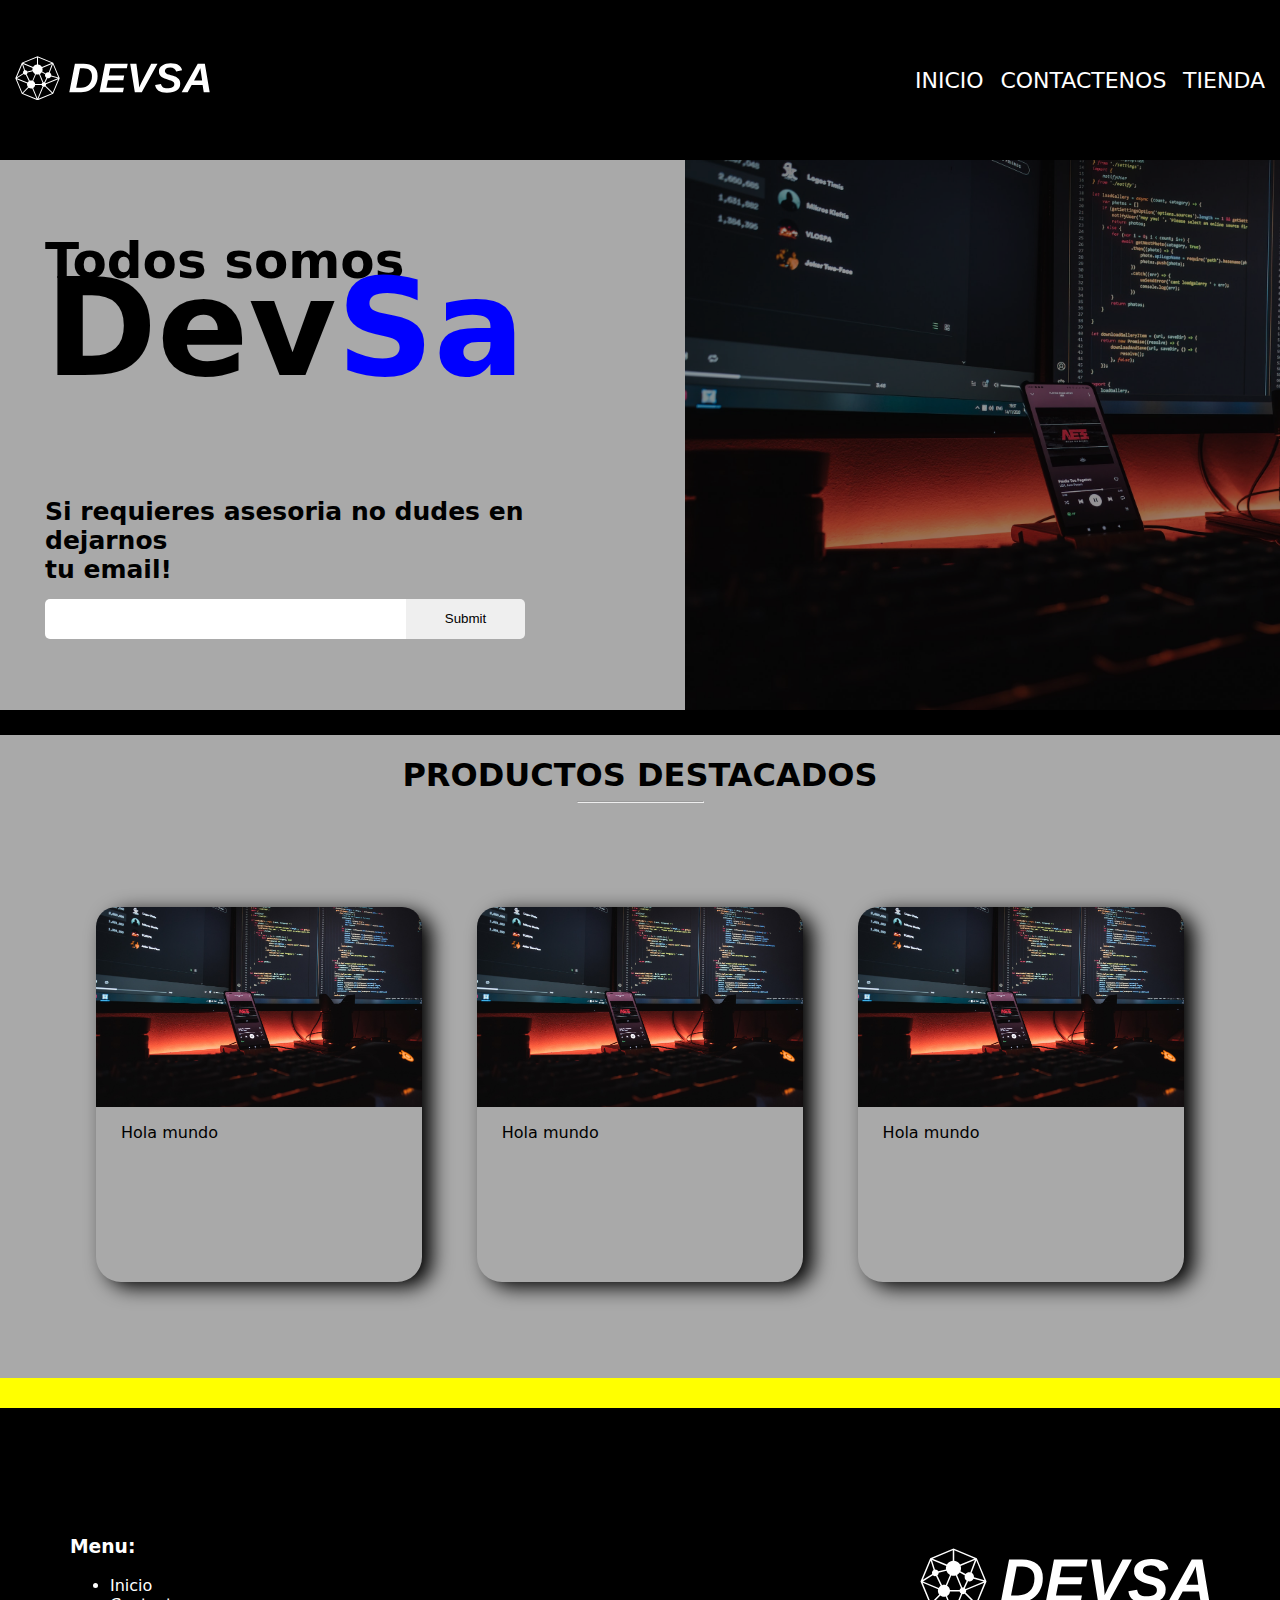
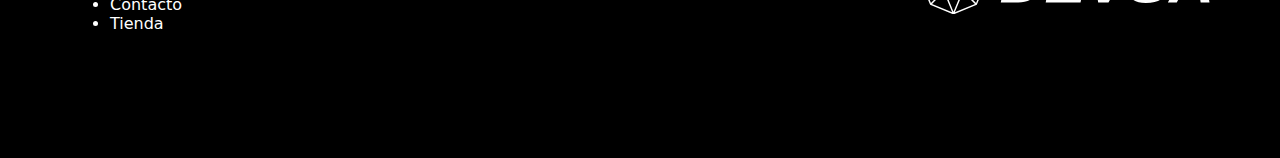
==== index.html @ ce116fc9 "Seccion productos, baner inicial completo" ====
<!DOCTYPE html>
<html lang="en">
<head>
    <meta charset="UTF-8">
    <meta http-equiv="X-UA-Compatible" content="IE=edge">
    <meta name="viewport" content="width=device-width, initial-scale=1.0">
    <title>Landing Venta</title>
    <link rel="stylesheet" href="style.css">
</head>
<body>
    <header>
        <div class="BarraSuperior" class="Avatar">
            <div>
                <img src="default-monochrome-white.svg" alt="" class="logo-top"/>
            </div>
            <nav>
                <a href="">INICIO</a>
                <a href="Contacto.html">CONTACTENOS</a>
                <a href="">TIENDA</a>
            </nav>
        </div>
    </header>
    <section class="jumbotron">
        <div class="banner-principal">
            <h3>Todos somos</h3>
            <h1>Dev<a style="color:blue;">Sa</a></h1>
            <h5>Si requieres asesoria no dudes en dejarnos <br>tu email!</h5>
            <form>
                <input type="email" class="email-input">
                <input type="submit" class="submit-button">
            </form>
        </div>
        <div class="imagenprueba" width="20px">
            
        </div>
    </section>
    <section class="jumbotron-responsive">
        <div class="banner-principal">
            <h3>Todos somos</h3>
            <h1>DevSa</h1>
            <h5>Si requieres asesoria no dudes en dejarnos tu email!</h5>
            <form>
                <input type="email">
                <input type="submit">
            </form>
        </div>
    </section>
    <section class="separador">
    </section>
    <section>
        <div>
            <h1 class="encabezado-productos">PRODUCTOS DESTACADOS</h1>
            <hr style="margin-top: -15px; width: 125px;">
        </div>
        <div class="product-container">
            <div class="pruduct-cart">
                <div class="product-image"></div>
                <div class="product-description">
                    <p>Hola mundo</p>
                </div>
            </div>
            <div class="pruduct-cart">
                <div class="product-image"></div>
                <div class="product-description">
                    <p>Hola mundo</p>
                </div>
            </div>
            <div class="pruduct-cart">
                <div class="product-image"></div>
                <div class="product-description">
                    <p>Hola mundo</p>
                </div>
            </div>
        </div>
    </section>
    <section>
        <div></div>
        <div></div>
        <div></div>
    </section>
    <footer>
        <div class="separador-footer"></div>
        <div class="footer">
        <div>
            <h3>
                Menu:
            </h3>
            <ul>
                <li>Inicio</li>
                <li>Contacto</li>
                <li>Tienda</li>
            </ul>
        </div>
        <div>
            <img src="default-monochrome-white.svg" class="logo-inferior">
        </div>
        </div>
    </footer>
</body>
</html>
---- style.css ----
header{
background-color: black;
height: 10em !important;
}

body{
    background-color: darkgray;
    margin: 0px;
    font-family: system-ui;
}

.logo-top{
    width: 65%;
}

.BarraSuperior {
        margin-left: 15px;
        margin-right: 15px;
        height: inherit;
        display: flex;
        justify-content: space-between;
        align-items: center;
}

.separador{
    height: 25px;
    background-color: black;
}

.banner-principal {
    display: flex;
    flex-direction: column;
    justify-content: center;
    padding: 45px;
}

.banner-principal > h1 {
    margin: 0;
    font-size: 135px;
}

.banner-principal > h5 {
    margin: 90px 0 15px 0;
    font-size: 25px;
}

.banner-principal > h3 {
    margin: 0 0 -40px 0;
    font-size: 50px;
}

.jumbotron{
    height: 550px;
    display: flex;
    justify-content: space-between;
}

form {
    height: 40px;
    display: flex;
}

form > input {
    border: 0;
}

input.submit-button {
    width: 20%;
    border-radius: 0 5px 5px 0;
}

input.email-input {
    width: 60%;
    border-radius: 5px 0 0 5px;
}

.jumbotron > div {
    width: 50%;
}

.imagenprueba {
    background-size: cover;
    background-image: url(ImagenPrimera.jpg);
    filter: brightness(0.6);
    height: 550px;
}

nav {
    display: flex;
    font-size: 22px;
    width: 28%;
    justify-content: space-between;
}

nav > a:hover {
    color: darkgoldenrod;
}

a{
    color: white;
    text-decoration: none;
}

.fondo_principal{
    background-image: url(ImagenPrimera.jpg);
}

.principal {
    background-color: green;
}

.pruduct-cart {
    height: 20px;
    box-shadow: 10px 5px 20px black;
}

.product-container {
    padding: 6em;
    display: flex;
    align-items: center;
    justify-content: space-between;
}

.product-container > div {
    height: 375px;
    width: 30%;
    border-radius: 25px;
    display: flex;
    flex-direction: column;
}

.footer {
    display: flex;
    justify-content: space-between;
    align-items: center;
    padding: 0 70px;
    height: 350px;
    background-color: black;
    color: white;
}

.separador-footer{
    height: 30px;
    background-color: yellow;
}

.logo-inferior{
    width: 290px;
}

.product-image {
    background-image: url(ImagenPrimera.jpg);
    height: 200px;
    background-size: cover;
    border-radius: 20px 20px 0px 0px;
}

.product-description {
    height: 175px;
    padding: 0px 25px;
}

.encabezado-productos {
    text-align: center;
}

.jumbotron-responsive{
    display: none;
}

@media only screen and (max-width: 576px) {
    nav{
        display:none;
    }

    .jumbotron-responsive{
        display: block;
    }

    .jumbotron{
        display: none;
    }

    .jumbotron-responsive{
        background-image: url(ImagenPrimera.jpg);
    }
}
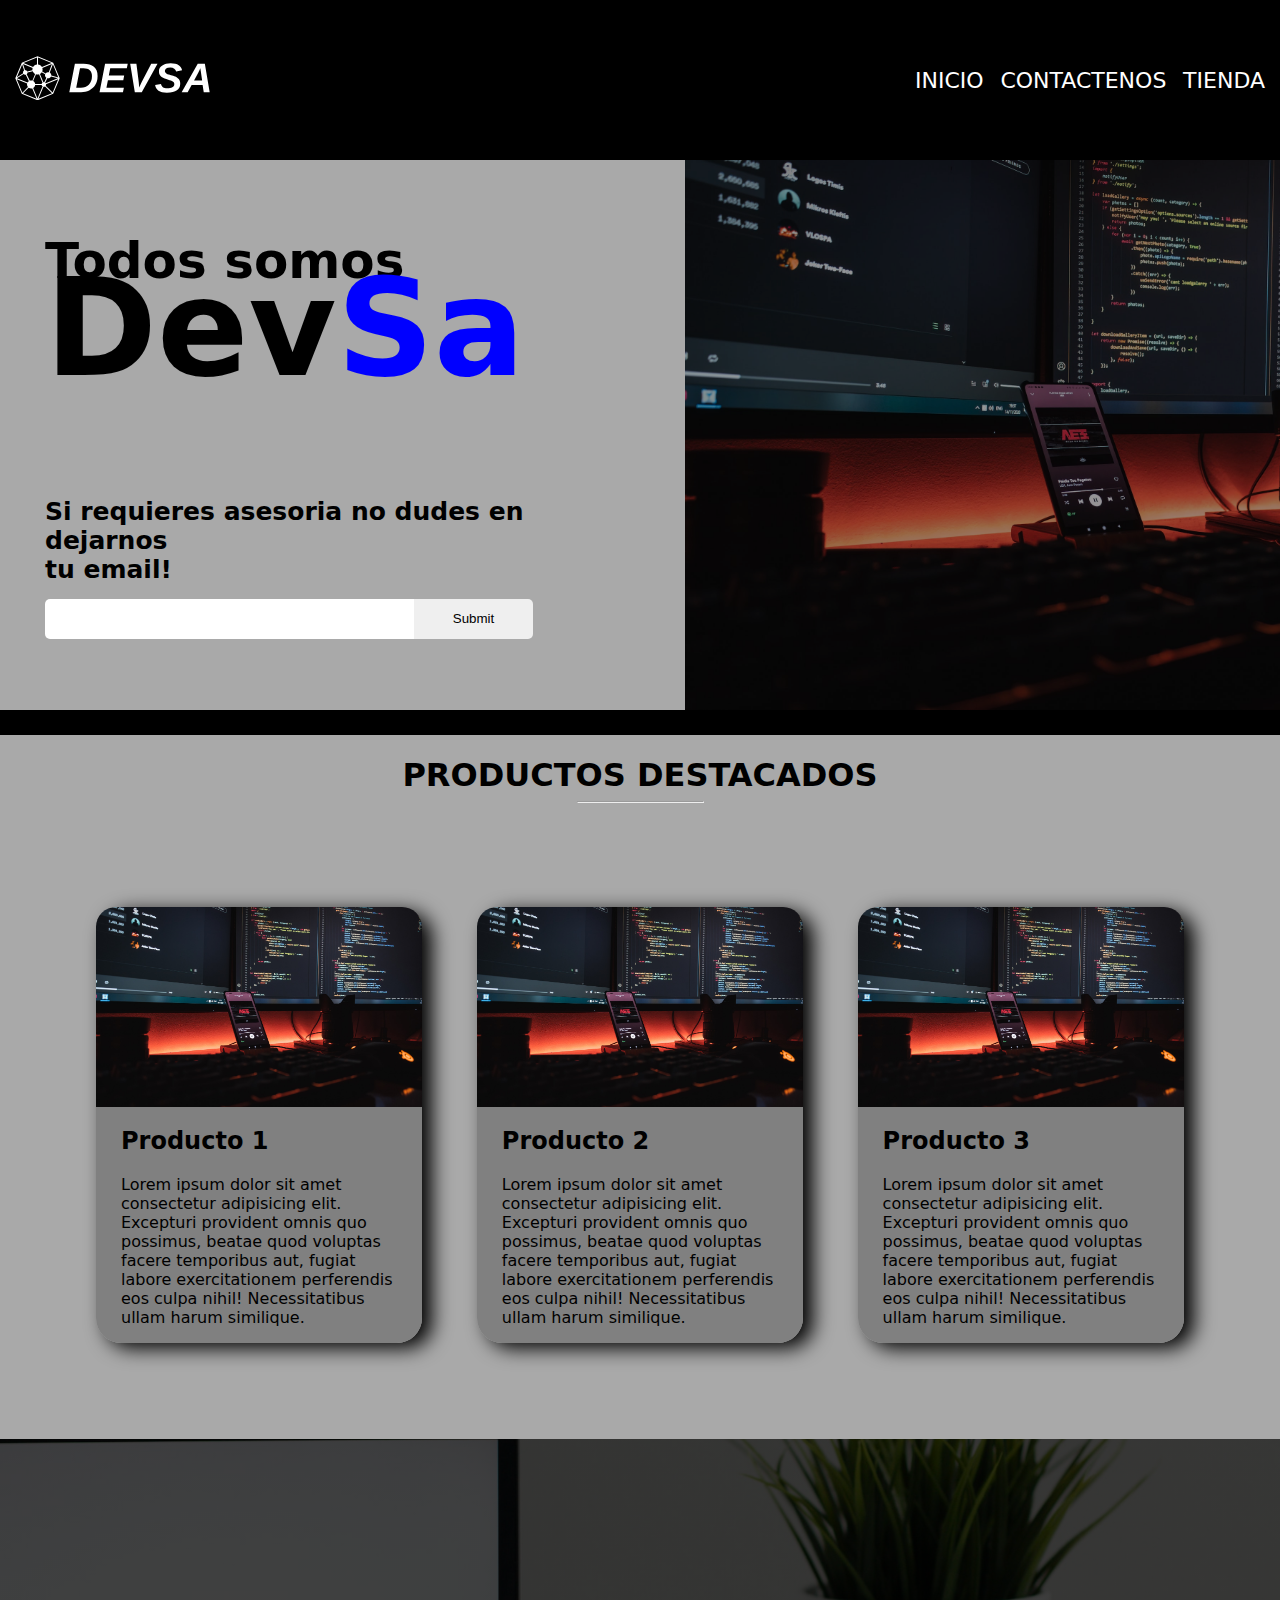
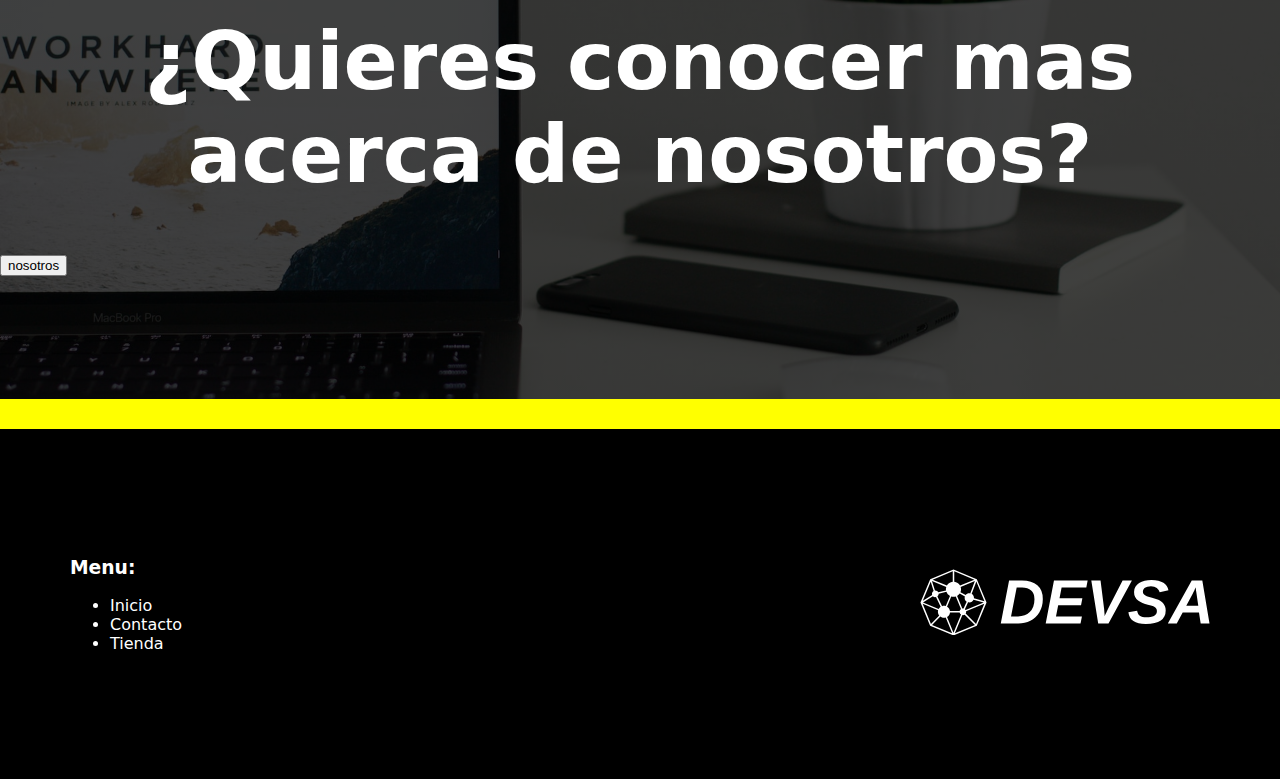
==== commit ab1a13ac: "Version escritorio completa a falta de algunos estilos" ====
--- a/index.html
+++ b/index.html
@@ -56,27 +56,31 @@
             <div class="pruduct-cart">
                 <div class="product-image"></div>
                 <div class="product-description">
-                    <p>Hola mundo</p>
+                    <h2>Producto 1</h2>
+                    <p>Lorem ipsum dolor sit amet consectetur adipisicing elit. Excepturi provident omnis quo possimus, beatae quod voluptas facere temporibus aut, fugiat labore exercitationem perferendis eos culpa nihil! Necessitatibus ullam harum similique.</p>
                 </div>
             </div>
             <div class="pruduct-cart">
                 <div class="product-image"></div>
                 <div class="product-description">
-                    <p>Hola mundo</p>
+                    <h2>Producto 2</h2>
+                    <p>Lorem ipsum dolor sit amet consectetur adipisicing elit. Excepturi provident omnis quo possimus, beatae quod voluptas facere temporibus aut, fugiat labore exercitationem perferendis eos culpa nihil! Necessitatibus ullam harum similique.</p>
                 </div>
             </div>
             <div class="pruduct-cart">
                 <div class="product-image"></div>
                 <div class="product-description">
-                    <p>Hola mundo</p>
+                    <h2>Producto 3</h2>
+                    <p>Lorem ipsum dolor sit amet consectetur adipisicing elit. Excepturi provident omnis quo possimus, beatae quod voluptas facere temporibus aut, fugiat labore exercitationem perferendis eos culpa nihil! Necessitatibus ullam harum similique.</p>
                 </div>
             </div>
         </div>
     </section>
-    <section>
-        <div></div>
-        <div></div>
-        <div></div>
+    <section class="call-to-action">
+        <div>
+            <h1 class="call-to-action-title">¿Quieres conocer mas acerca de nosotros?</h1>
+            <button>nosotros</button>
+        </div>
     </section>
     <footer>
         <div class="separador-footer"></div>
--- a/style.css
+++ b/style.css
@@ -70,8 +70,11 @@
 }
 
 input.email-input {
+    padding-left: 10px;
+    font-size: 20px;
     width: 60%;
     border-radius: 5px 0 0 5px;
+    outline: none;
 }
 
 .jumbotron > div {
@@ -85,6 +88,10 @@
     height: 550px;
 }
 
+.imagenprueba:hover {
+    filter: brightness(0.5);
+}
+
 nav {
     display: flex;
     font-size: 22px;
@@ -110,7 +117,7 @@
 }
 
 .pruduct-cart {
-    height: 20px;
+    height: auto;
     box-shadow: 10px 5px 20px black;
 }
 
@@ -121,8 +128,24 @@
     justify-content: space-between;
 }
 
+.call-to-action{
+    background-image: linear-gradient(rgba(0, 0, 0, 0.75), rgba(0, 0, 0, 0.75)),url(kevin-bhagat-zNRITe8NPqY-unsplash.jpg);
+    background-position: center;
+    background-size: cover;
+    color: white;
+    height: 35em;
+    background-repeat: no-repeat;
+    display: flex;
+    align-items: center;
+}
+
+.call-to-action-title{
+    font-size: 5em;
+    text-align: center;
+}
+
 .product-container > div {
-    height: 375px;
+    height: auto;
     width: 30%;
     border-radius: 25px;
     display: flex;
@@ -156,12 +179,17 @@
 }
 
 .product-description {
-    height: 175px;
+    background-color: gray;
+    border-radius: 0 0 25px 25px;
     padding: 0px 25px;
 }
 
 .encabezado-productos {
     text-align: center;
+}
+
+input.submit-button:hover {
+    cursor: pointer;
 }
 
 .jumbotron-responsive{
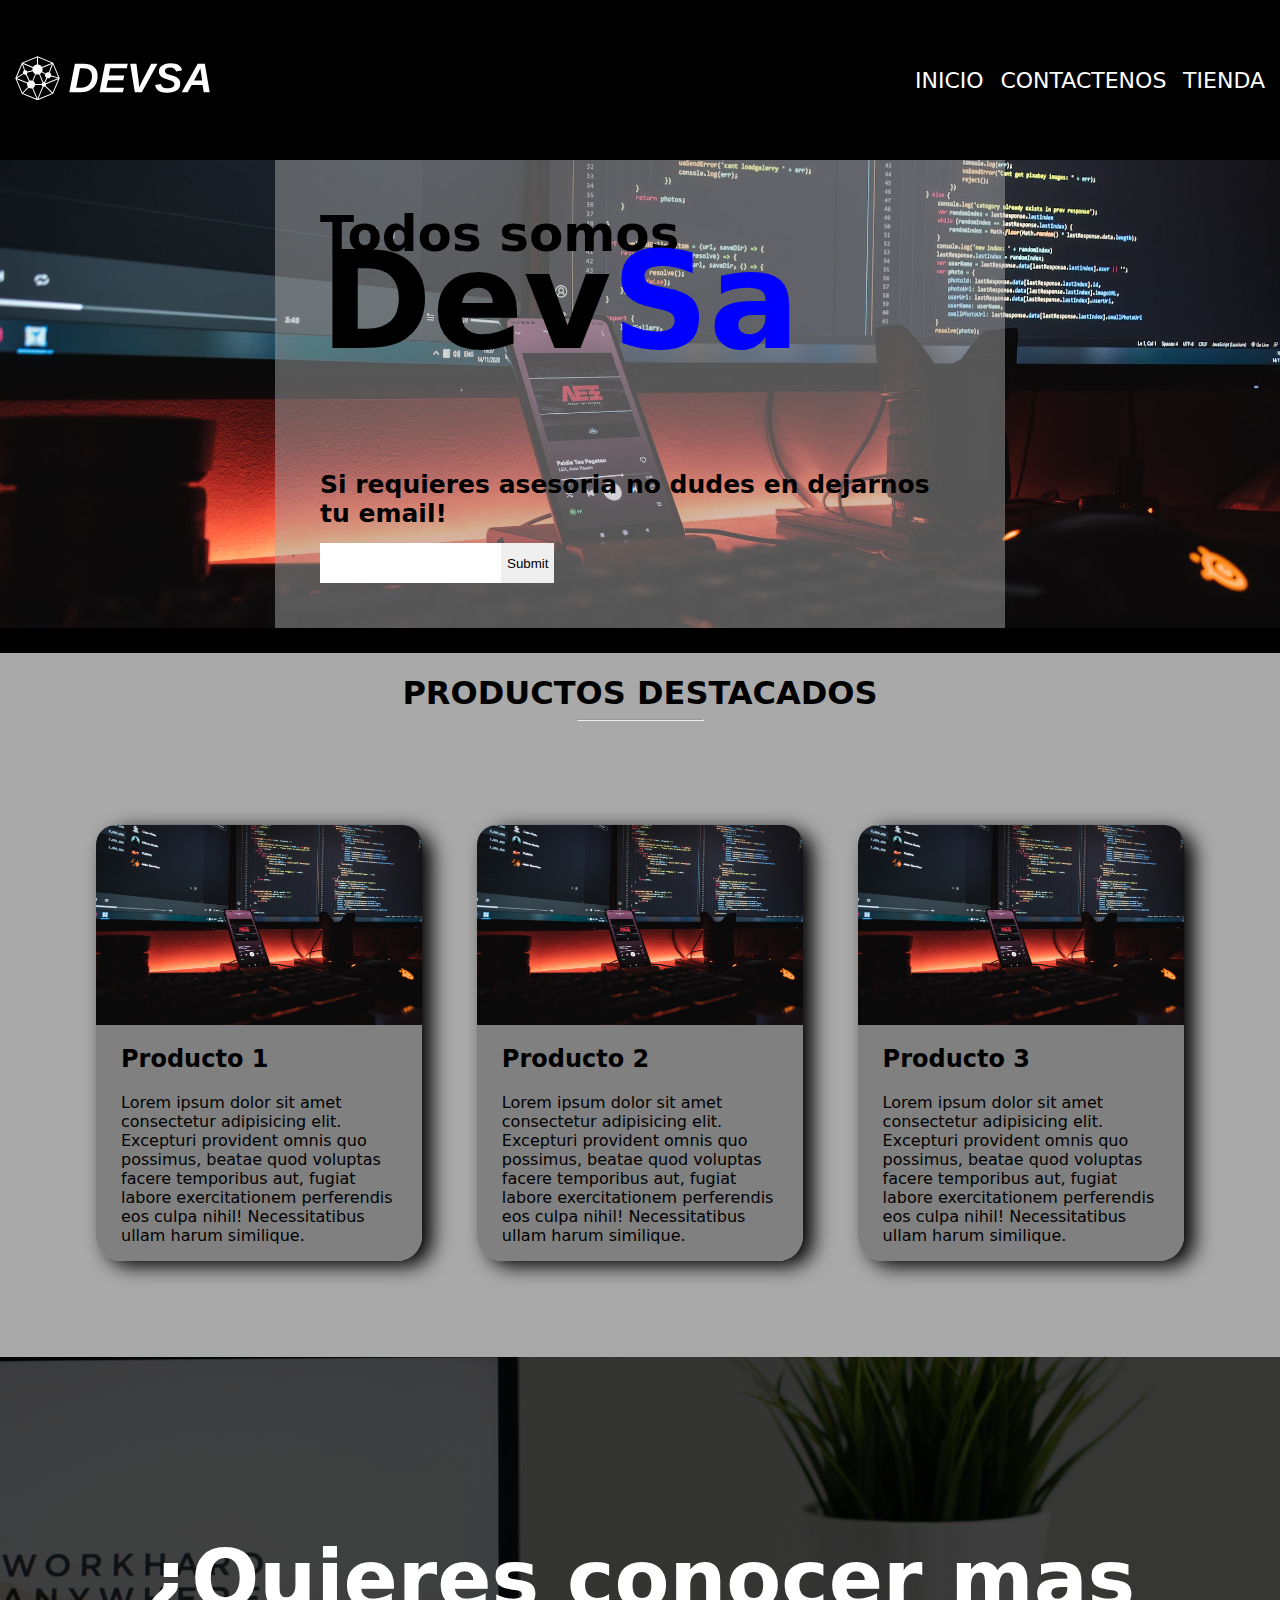
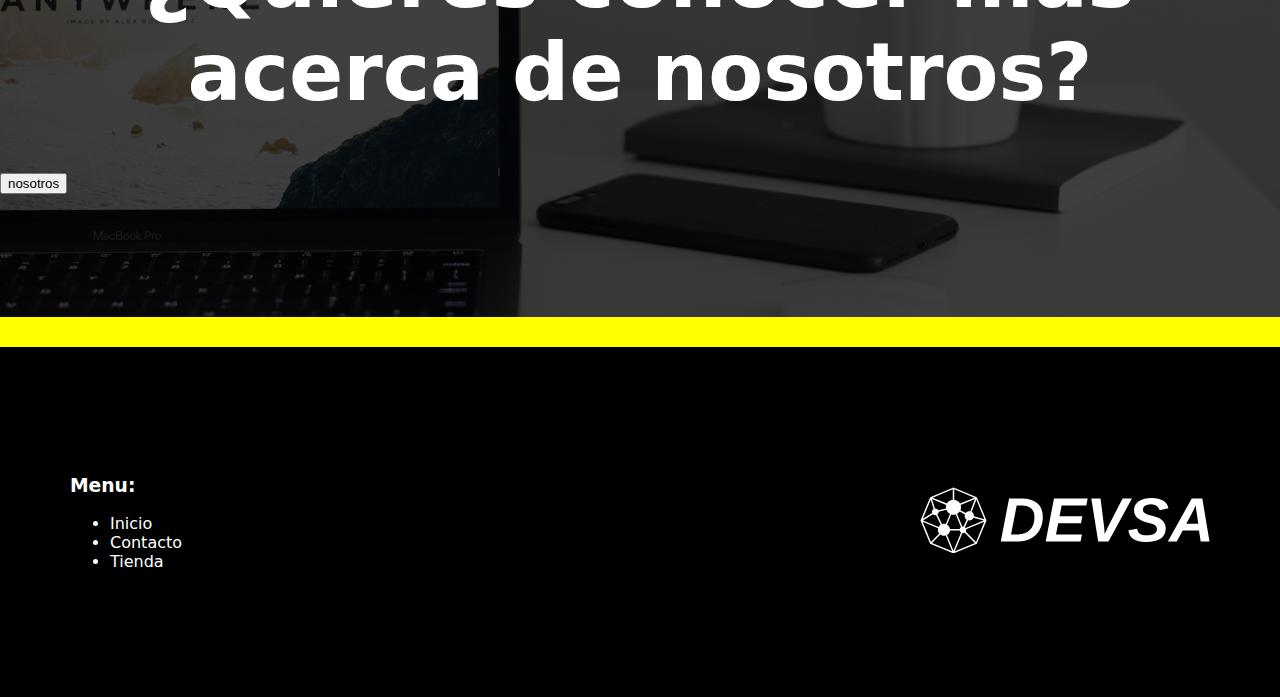
==== commit 4d1dc2ae: "Cambio a seccion jumbotron" ====
--- a/index.html
+++ b/index.html
@@ -11,11 +11,11 @@
     <header>
         <div class="BarraSuperior" class="Avatar">
             <div>
-                <img src="default-monochrome-white.svg" alt="" class="logo-top"/>
+                <img src="sources/default-monochrome-white.svg" alt="" class="logo-top"/>
             </div>
             <nav>
                 <a href="">INICIO</a>
-                <a href="Contacto.html">CONTACTENOS</a>
+                <a href="">CONTACTENOS</a>
                 <a href="">TIENDA</a>
             </nav>
         </div>
@@ -23,15 +23,12 @@
     <section class="jumbotron">
         <div class="banner-principal">
             <h3>Todos somos</h3>
-            <h1>Dev<a style="color:blue;">Sa</a></h1>
-            <h5>Si requieres asesoria no dudes en dejarnos <br>tu email!</h5>
+            <h1>Dev<a style="color:blue">Sa</a></h1>
+            <h5>Si requieres asesoria no dudes en dejarnos tu email!</h5>
             <form>
-                <input type="email" class="email-input">
-                <input type="submit" class="submit-button">
-            </form>
-        </div>
-        <div class="imagenprueba" width="20px">
-            
+                <input type="email">
+                <input type="submit">
+            </form>   
         </div>
     </section>
     <section class="jumbotron-responsive">
@@ -96,9 +93,11 @@
             </ul>
         </div>
         <div>
-            <img src="default-monochrome-white.svg" class="logo-inferior">
+            <img src="sources/default-monochrome-white.svg" class="logo-inferior">
         </div>
         </div>
     </footer>
+    <section>
+    </section>
 </body>
 </html>--- a/style.css
+++ b/style.css
@@ -32,6 +32,8 @@
     flex-direction: column;
     justify-content: center;
     padding: 45px;
+    width: 47%;
+    background-color: #a9a9a97a;
 }
 
 .banner-principal > h1 {
@@ -50,9 +52,11 @@
 }
 
 .jumbotron{
-    height: 550px;
-    display: flex;
-    justify-content: space-between;
+    display: flex;
+    background-image: url(sources/ImagenPrimera.jpg);
+    background-size: cover;
+    background-position: center;
+    justify-content: center;
 }
 
 form {
@@ -83,7 +87,7 @@
 
 .imagenprueba {
     background-size: cover;
-    background-image: url(ImagenPrimera.jpg);
+    background-image: url(sources/ImagenPrimera.jpg);
     filter: brightness(0.6);
     height: 550px;
 }
@@ -109,7 +113,7 @@
 }
 
 .fondo_principal{
-    background-image: url(ImagenPrimera.jpg);
+    background-image: url(sources/ImagenPrimera.jpg);
 }
 
 .principal {
@@ -129,7 +133,7 @@
 }
 
 .call-to-action{
-    background-image: linear-gradient(rgba(0, 0, 0, 0.75), rgba(0, 0, 0, 0.75)),url(kevin-bhagat-zNRITe8NPqY-unsplash.jpg);
+    background-image: linear-gradient(rgba(0, 0, 0, 0.75), rgba(0, 0, 0, 0.75)),url(sources/kevin-bhagat-zNRITe8NPqY-unsplash.jpg);
     background-position: center;
     background-size: cover;
     color: white;
@@ -172,7 +176,7 @@
 }
 
 .product-image {
-    background-image: url(ImagenPrimera.jpg);
+    background-image: url(sources/ImagenPrimera.jpg);
     height: 200px;
     background-size: cover;
     border-radius: 20px 20px 0px 0px;
@@ -210,6 +214,6 @@
     }
 
     .jumbotron-responsive{
-        background-image: url(ImagenPrimera.jpg);
+        background-image: url(sources/ImagenPrimera.jpg);
     }
 }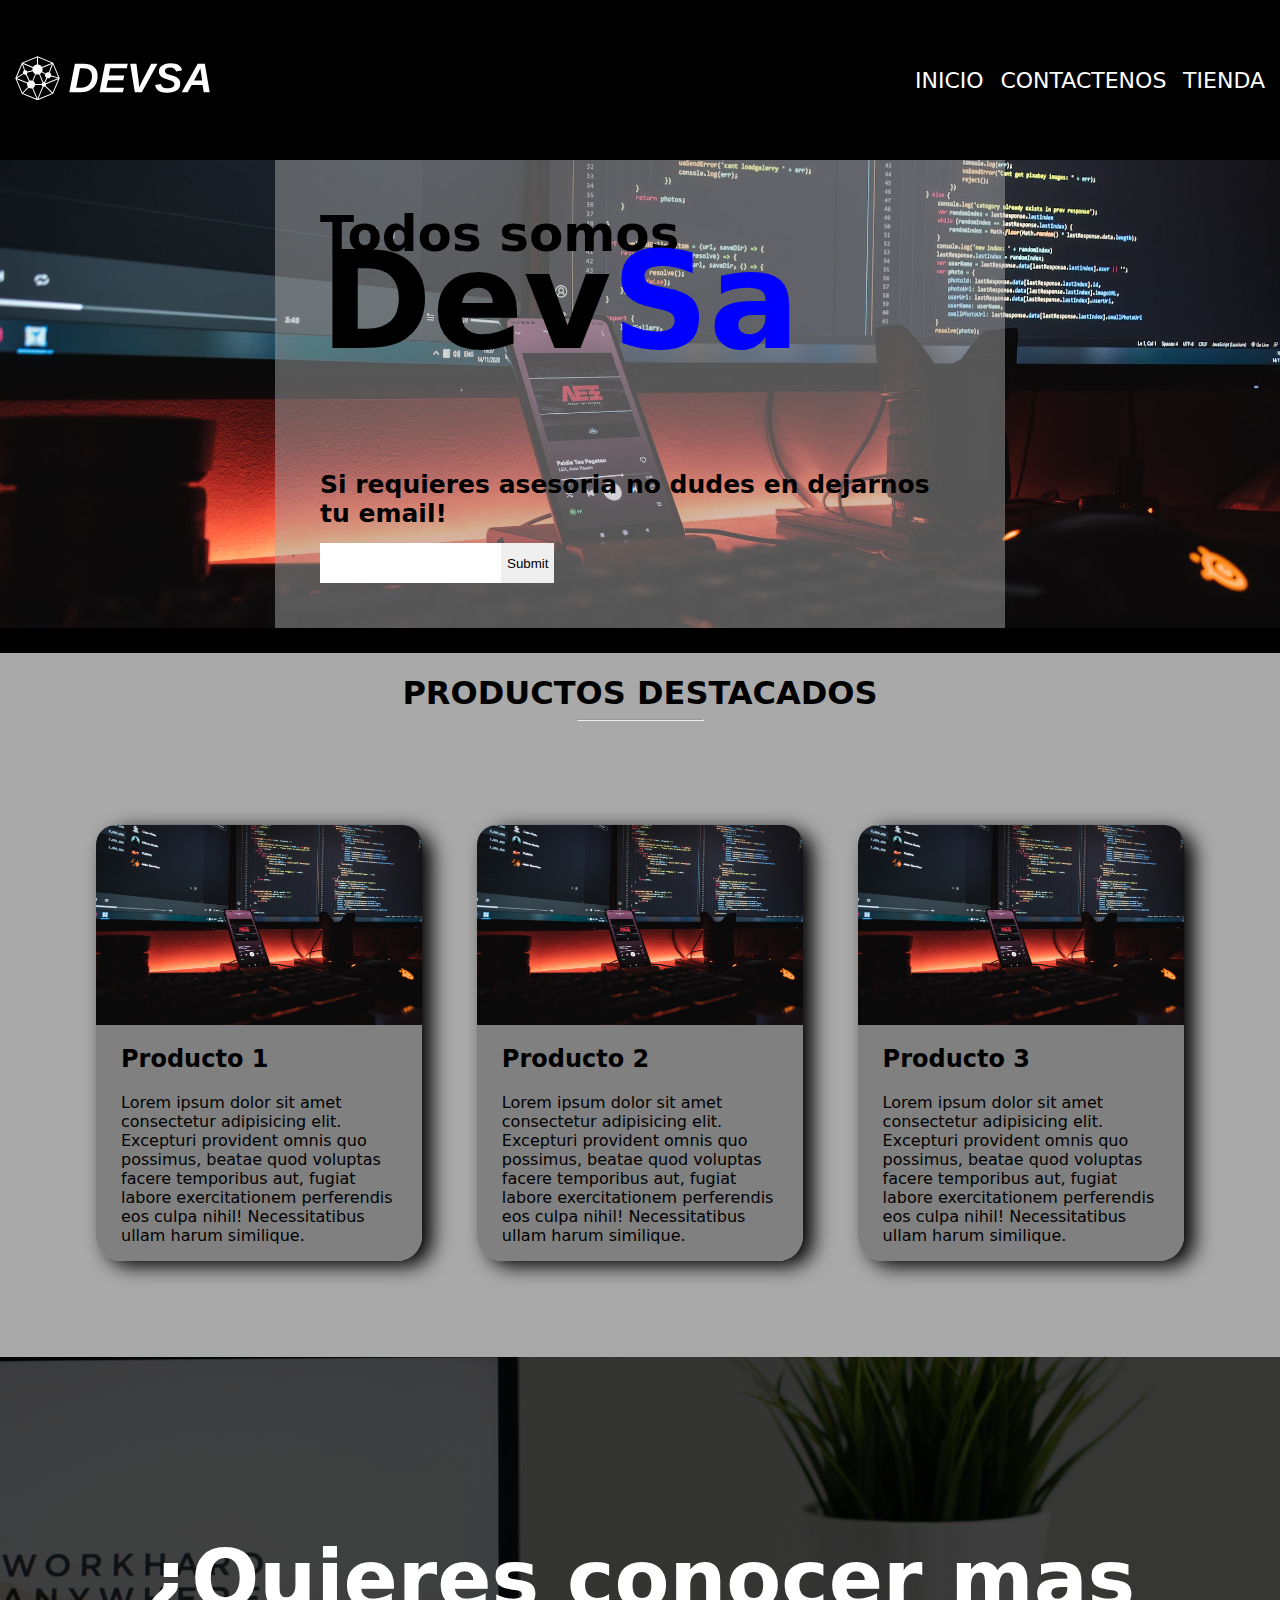
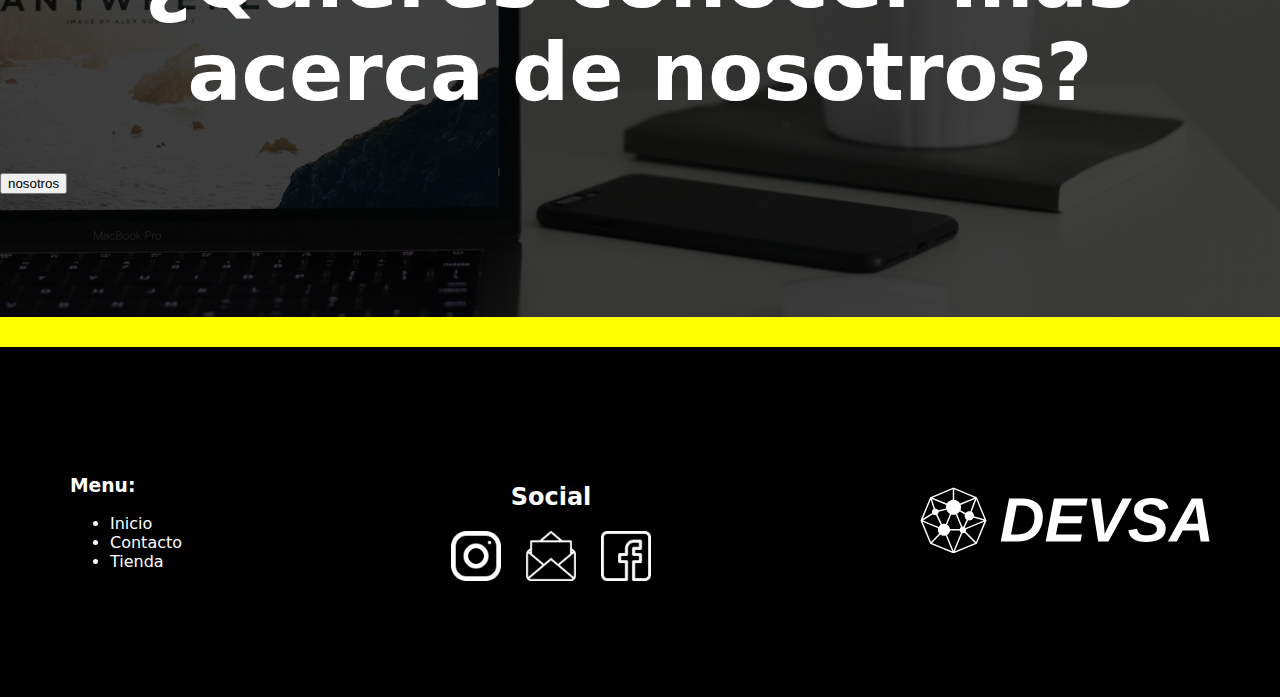
==== commit 26809e3f: "Cambios responsive" ====
--- a/index.html
+++ b/index.html
@@ -29,17 +29,6 @@
                 <input type="email">
                 <input type="submit">
             </form>   
-        </div>
-    </section>
-    <section class="jumbotron-responsive">
-        <div class="banner-principal">
-            <h3>Todos somos</h3>
-            <h1>DevSa</h1>
-            <h5>Si requieres asesoria no dudes en dejarnos tu email!</h5>
-            <form>
-                <input type="email">
-                <input type="submit">
-            </form>
         </div>
     </section>
     <section class="separador">
@@ -82,7 +71,7 @@
     <footer>
         <div class="separador-footer"></div>
         <div class="footer">
-        <div>
+        <div class="footer-menu">
             <h3>
                 Menu:
             </h3>
@@ -93,6 +82,18 @@
             </ul>
         </div>
         <div>
+            <div class="social-container">
+                <div class="social-title">
+                    <h2>Social</h2>
+                </div>
+                <div class="social-icons">
+                    <img src="sources/instagram.png" alt="">
+                    <img src="sources/mail.png" alt="">
+                    <img src="sources/facebook.png" alt="">
+                </div>
+            </div>
+        </div>
+        <div>
             <img src="sources/default-monochrome-white.svg" class="logo-inferior">
         </div>
         </div>
--- a/style.css
+++ b/style.css
@@ -196,24 +196,82 @@
     cursor: pointer;
 }
 
-.jumbotron-responsive{
-    display: none;
+.social-container {
+    display: flex;
+    flex-direction: column;
+    align-items: center;
+    width: 200px;
+}
+
+.social-icons {
+    width: 100%;
+    display: flex;
+    justify-content: space-between;
+}
+
+.social-icons > img {
+    width: 50px;
 }
 
 @media only screen and (max-width: 576px) {
+
+    .jumbotron > div {
+        width: 100%;
+    }
+    
+    .banner-principal > h1 {
+        font-size: 100px;
+    }
+    
+    .banner-principal > h5 {
+        margin: 70px 0 15px 0;
+        font-size: 21px;
+    }
+    
+    .banner-principal > h3 {
+        font-size: 30px;
+    }
+    
+    .product-container {
+        padding: 2em;
+        align-items: center;
+        flex-direction: column;
+    }
+    
+    .product-container > div {
+        margin-bottom: 3em;
+        height: auto;
+        width: 100%;
+        flex-direction: column;
+    }
+
+    .call-to-action-title {
+        font-size: 2em;
+    }
+    
+    .call-to-action {
+        height: 20em;
+    }
+    
+    .footer {
+        display: flex;
+        flex-direction: column;
+        justify-content: center;
+    }
+    
+    .footer > div {
+        margin-bottom: 2em;
+    }
+
+    .footer-menu {
+        display: none;
+    }
+}
+
+@media only screen and (max-width: 1080px) {
+
     nav{
         display:none;
     }
 
-    .jumbotron-responsive{
-        display: block;
-    }
-
-    .jumbotron{
-        display: none;
-    }
-
-    .jumbotron-responsive{
-        background-image: url(sources/ImagenPrimera.jpg);
-    }
 }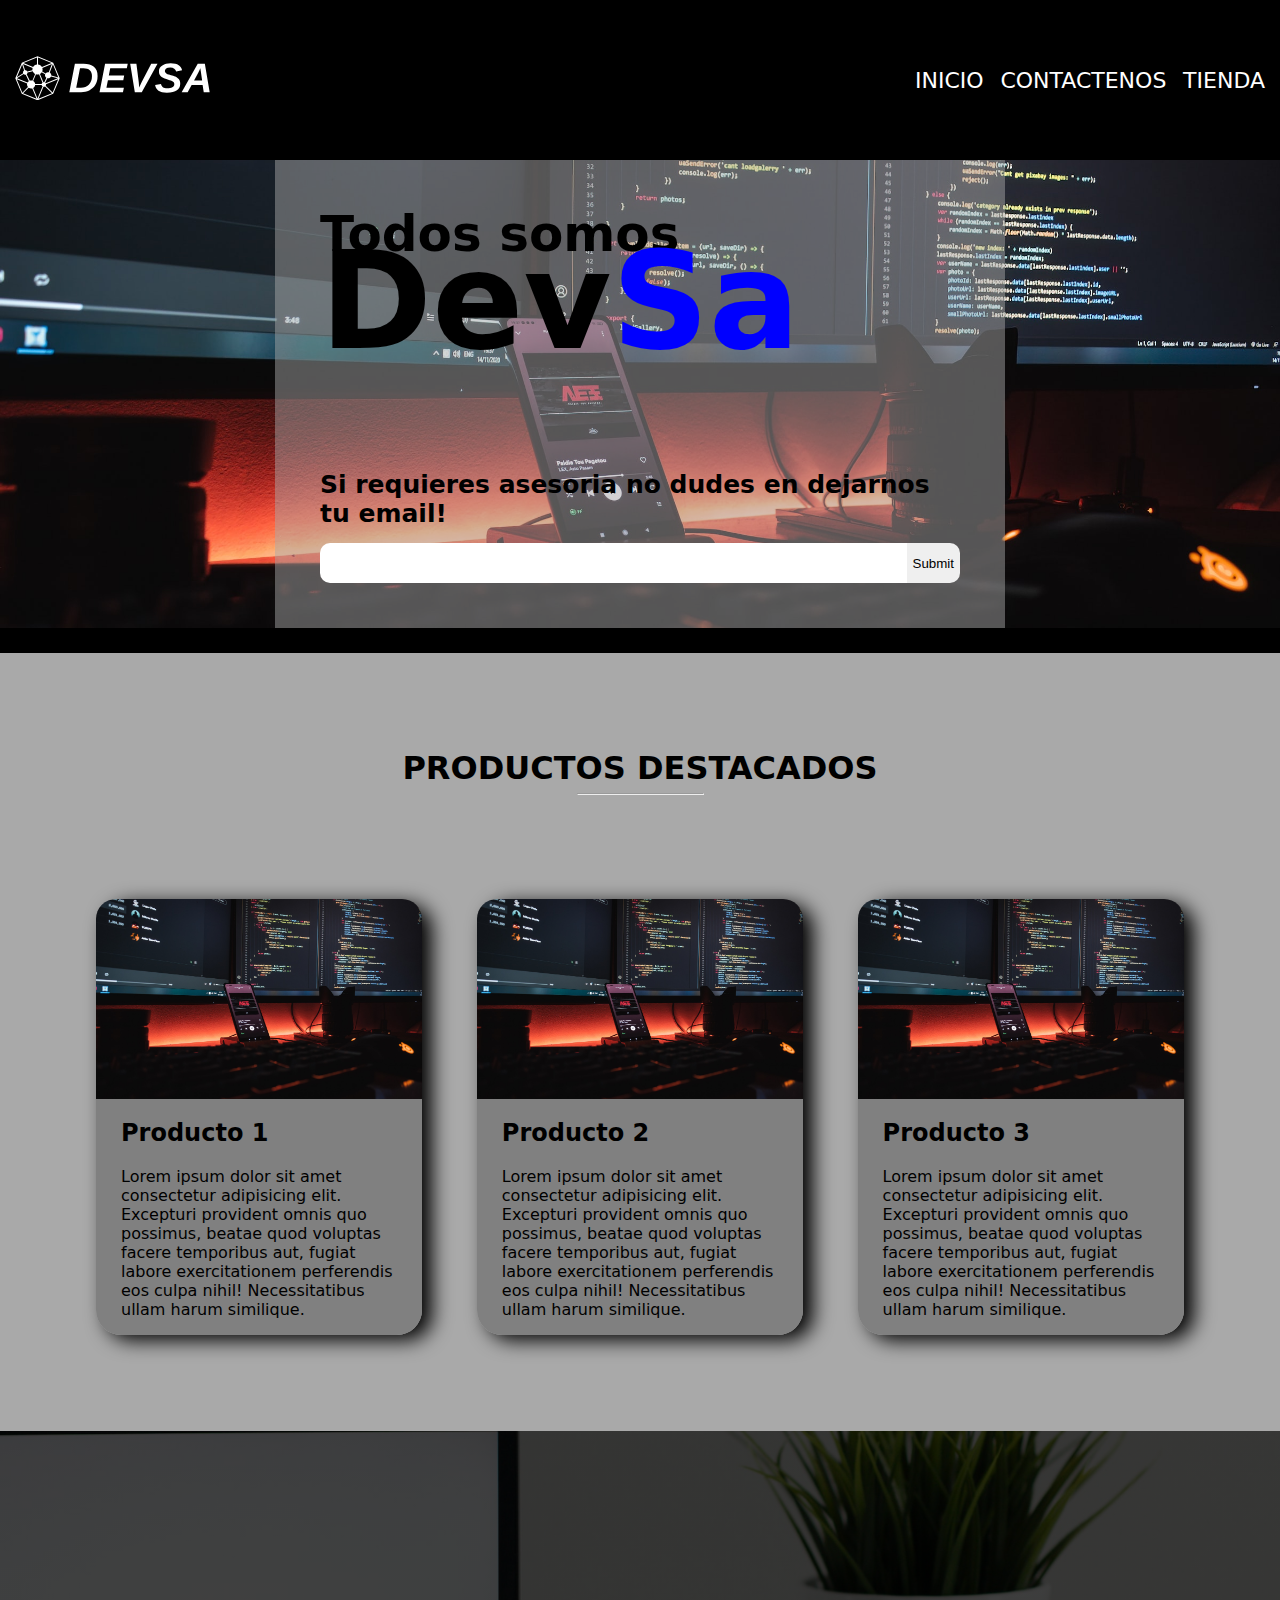
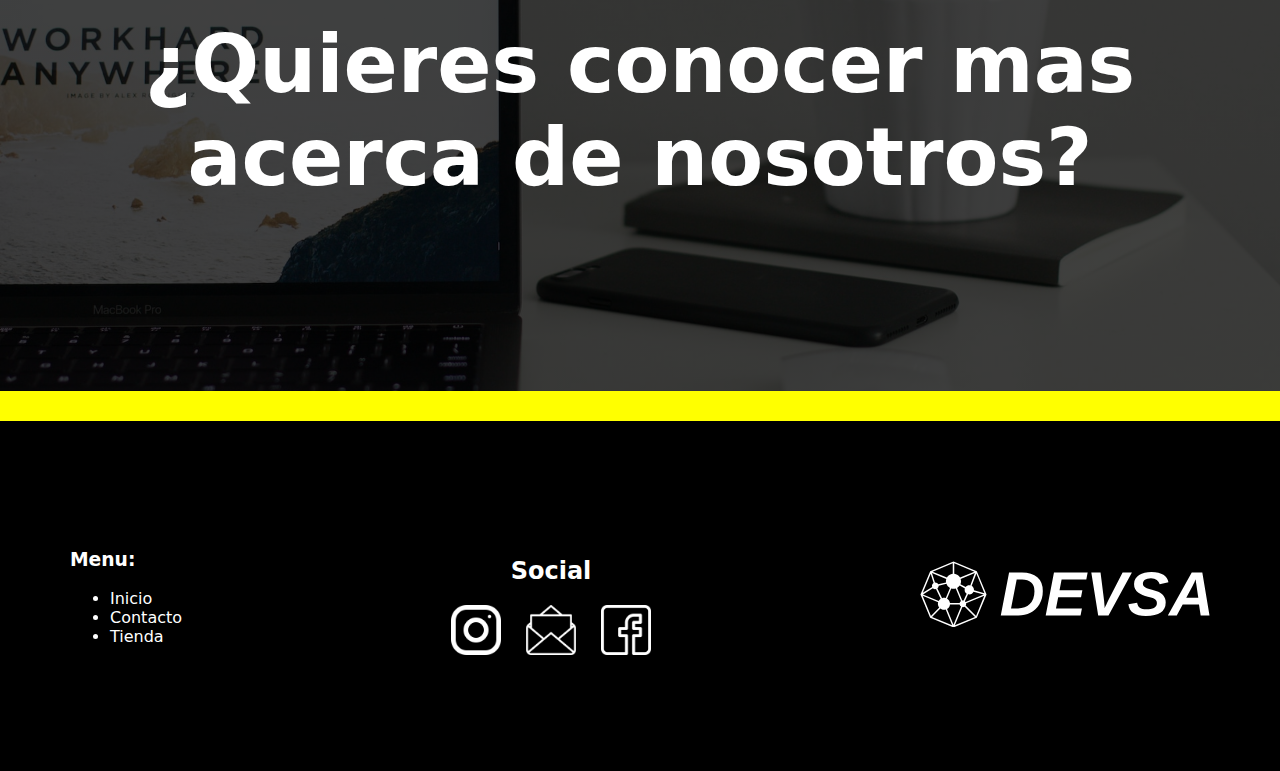
==== commit 10a9c70c: "Arreglo linea gris responsive y cambios css" ====
--- a/index.html
+++ b/index.html
@@ -26,8 +26,8 @@
             <h1>Dev<a style="color:blue">Sa</a></h1>
             <h5>Si requieres asesoria no dudes en dejarnos tu email!</h5>
             <form>
-                <input type="email">
-                <input type="submit">
+                <input type="email" class="email">
+                <input type="submit" class="send">
             </form>   
         </div>
     </section>
@@ -65,7 +65,6 @@
     <section class="call-to-action">
         <div>
             <h1 class="call-to-action-title">¿Quieres conocer mas acerca de nosotros?</h1>
-            <button>nosotros</button>
         </div>
     </section>
     <footer>
--- a/style.css
+++ b/style.css
@@ -190,6 +190,7 @@
 
 .encabezado-productos {
     text-align: center;
+    margin-top: 3em;
 }
 
 input.submit-button:hover {
@@ -213,10 +214,25 @@
     width: 50px;
 }
 
+.email {
+    width: 100%;
+}
+
+.email {
+    border: 0;
+    border-radius: 10px 0px 0px 10px;
+}
+
+.send {
+    border: 0;
+    border-radius: 0px 10px 10px 0px;
+}
+
 @media only screen and (max-width: 576px) {
 
     .jumbotron > div {
-        width: 100%;
+        padding: 45px 20px;
+        width: auto;
     }
     
     .banner-principal > h1 {
@@ -245,6 +261,10 @@
         flex-direction: column;
     }
 
+    .encabezado-productos {
+        margin-top: 2em;
+    }
+
     .call-to-action-title {
         font-size: 2em;
     }
@@ -266,6 +286,10 @@
     .footer-menu {
         display: none;
     }
+
+    .social-container {
+        margin-bottom: 15px;
+    }
 }
 
 @media only screen and (max-width: 1080px) {
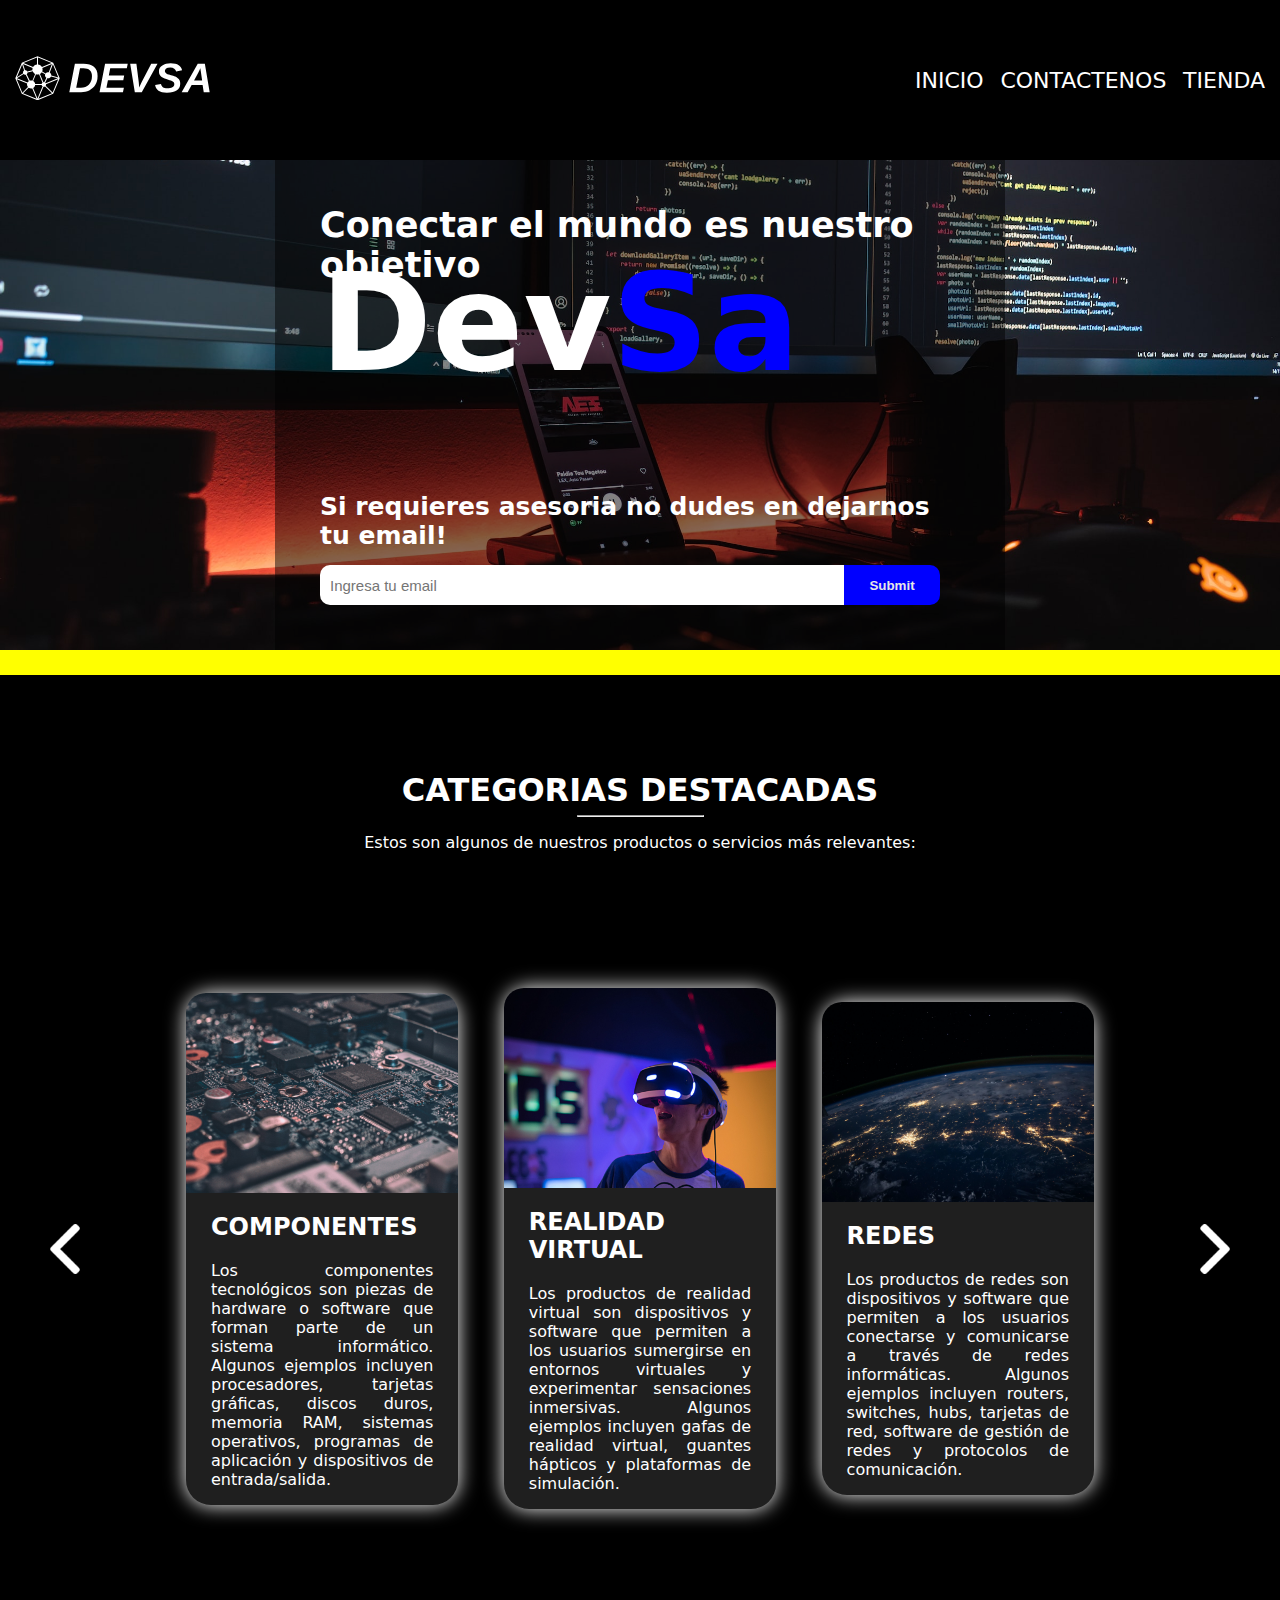
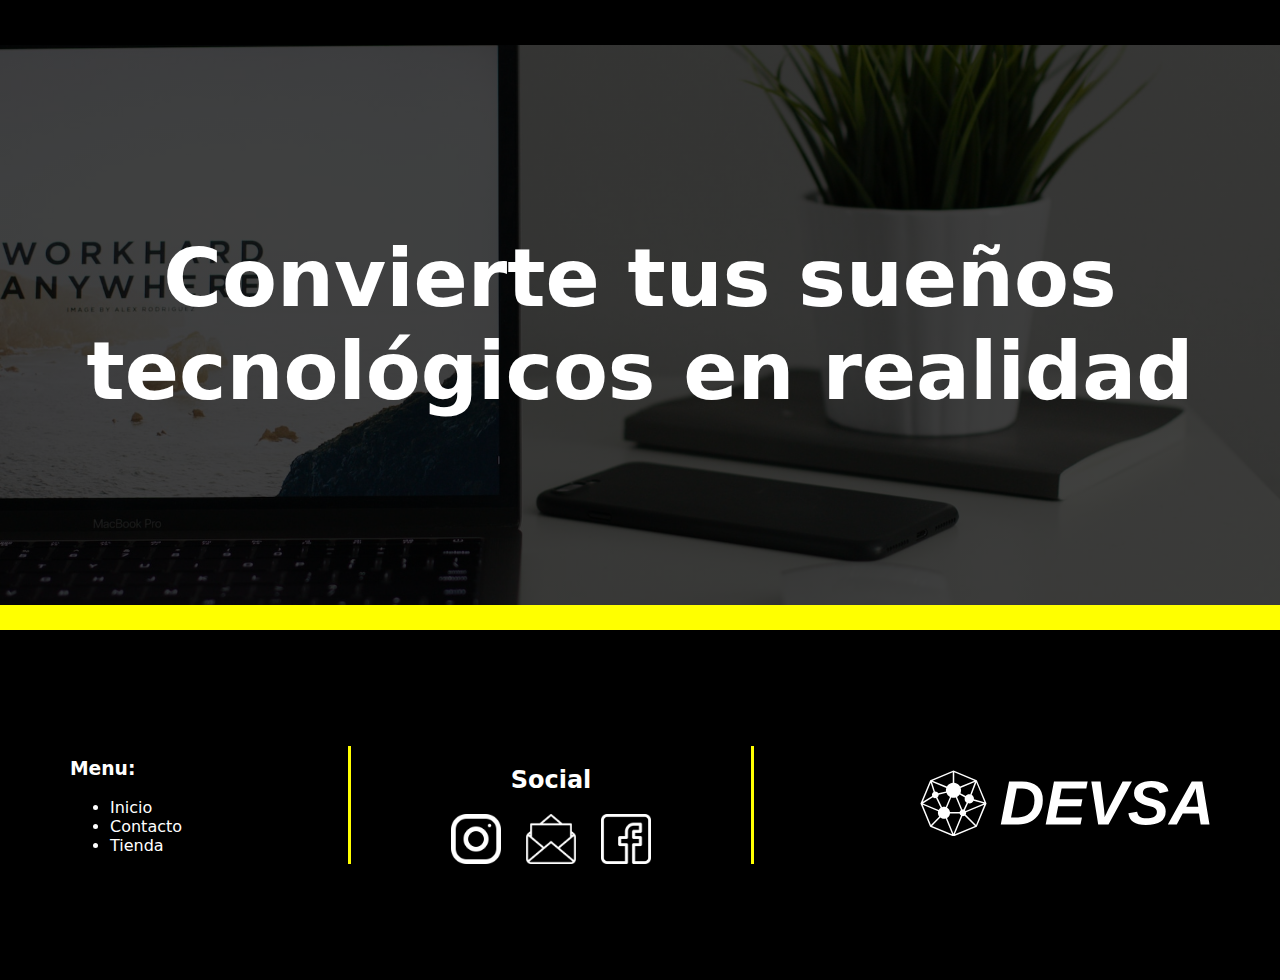
==== commit a7480ffb: "Cambios de responsive, imagenes y textos" ====
--- a/index.html
+++ b/index.html
@@ -11,22 +11,25 @@
     <header>
         <div class="BarraSuperior" class="Avatar">
             <div>
-                <img src="sources/default-monochrome-white.svg" alt="" class="logo-top"/>
+                <img src="sources/logo.svg" alt="" class="logo-top"/>
             </div>
             <nav>
                 <a href="">INICIO</a>
                 <a href="">CONTACTENOS</a>
                 <a href="">TIENDA</a>
             </nav>
+            <div class="menu-logo-container">
+                <img src="sources/menu.png" alt="" class="menu-logo"/>
+            </div>
         </div>
     </header>
     <section class="jumbotron">
         <div class="banner-principal">
-            <h3>Todos somos</h3>
+            <h3>Conectar el mundo es nuestro objetivo</h3>
             <h1>Dev<a style="color:blue">Sa</a></h1>
             <h5>Si requieres asesoria no dudes en dejarnos tu email!</h5>
             <form>
-                <input type="email" class="email">
+                <input type="email" class="email" placeholder="Ingresa tu email">
                 <input type="submit" class="send">
             </form>   
         </div>
@@ -35,40 +38,45 @@
     </section>
     <section>
         <div>
-            <h1 class="encabezado-productos">PRODUCTOS DESTACADOS</h1>
+            <h1 class="encabezado-productos">CATEGORIAS DESTACADAS</h1>
             <hr style="margin-top: -15px; width: 125px;">
+            <p style="text-align: center;">Estos son algunos de nuestros productos o servicios más relevantes:</p>
         </div>
+        <div class="product-carousel-container">
+        <img src="sources/left-arrow.png" alt="" class="arrow-products">
         <div class="product-container">
-            <div class="pruduct-cart">
-                <div class="product-image"></div>
+            <div id="product-1" class="pruduct-cart">
+                <div class="product-image product-1"></div>
                 <div class="product-description">
-                    <h2>Producto 1</h2>
-                    <p>Lorem ipsum dolor sit amet consectetur adipisicing elit. Excepturi provident omnis quo possimus, beatae quod voluptas facere temporibus aut, fugiat labore exercitationem perferendis eos culpa nihil! Necessitatibus ullam harum similique.</p>
+                    <h2>COMPONENTES</h2>
+                    <p>Los componentes tecnológicos son piezas de hardware o software que forman parte de un sistema informático. Algunos ejemplos incluyen procesadores, tarjetas gráficas, discos duros, memoria RAM, sistemas operativos, programas de aplicación y dispositivos de entrada/salida.</p>
                 </div>
             </div>
-            <div class="pruduct-cart">
-                <div class="product-image"></div>
+            <div id="product-2" class="pruduct-cart">
+                <div class="product-image product-2"></div>
                 <div class="product-description">
-                    <h2>Producto 2</h2>
-                    <p>Lorem ipsum dolor sit amet consectetur adipisicing elit. Excepturi provident omnis quo possimus, beatae quod voluptas facere temporibus aut, fugiat labore exercitationem perferendis eos culpa nihil! Necessitatibus ullam harum similique.</p>
+                    <h2>REALIDAD VIRTUAL</h2>
+                    <p>Los productos de realidad virtual son dispositivos y software que permiten a los usuarios sumergirse en entornos virtuales y experimentar sensaciones inmersivas. Algunos ejemplos incluyen gafas de realidad virtual, guantes hápticos y plataformas de simulación.</p>
                 </div>
             </div>
-            <div class="pruduct-cart">
-                <div class="product-image"></div>
+            <div id="product-3" class="pruduct-cart">
+                <div class="product-image product-3"></div>
                 <div class="product-description">
-                    <h2>Producto 3</h2>
-                    <p>Lorem ipsum dolor sit amet consectetur adipisicing elit. Excepturi provident omnis quo possimus, beatae quod voluptas facere temporibus aut, fugiat labore exercitationem perferendis eos culpa nihil! Necessitatibus ullam harum similique.</p>
+                    <h2>REDES</h2>
+                    <p>Los productos de redes son dispositivos y software que permiten a los usuarios conectarse y comunicarse a través de redes informáticas. Algunos ejemplos incluyen routers, switches, hubs, tarjetas de red, software de gestión de redes y protocolos de comunicación.</p>
                 </div>
             </div>
+        </div>
+        <img src="sources/right-arrow.png" alt="" class="arrow-products">
         </div>
     </section>
     <section class="call-to-action">
         <div>
-            <h1 class="call-to-action-title">¿Quieres conocer mas acerca de nosotros?</h1>
+            <h1 class="call-to-action-title">Convierte tus sueños tecnológicos en realidad</h1>
         </div>
     </section>
     <footer>
-        <div class="separador-footer"></div>
+        <div class="separador"></div>
         <div class="footer">
         <div class="footer-menu">
             <h3>
@@ -93,7 +101,7 @@
             </div>
         </div>
         <div>
-            <img src="sources/default-monochrome-white.svg" class="logo-inferior">
+            <img src="sources/logo.svg" class="logo-inferior">
         </div>
         </div>
     </footer>
--- a/style.css
+++ b/style.css
@@ -4,9 +4,10 @@
 }
 
 body{
-    background-color: darkgray;
+    background-color: black;
     margin: 0px;
     font-family: system-ui;
+    color: white;
 }
 
 .logo-top{
@@ -24,7 +25,7 @@
 
 .separador{
     height: 25px;
-    background-color: black;
+    background-color: yellow;
 }
 
 .banner-principal {
@@ -33,7 +34,8 @@
     justify-content: center;
     padding: 45px;
     width: 47%;
-    background-color: #a9a9a97a;
+    background-color: #0000007a;
+    color: white;
 }
 
 .banner-principal > h1 {
@@ -48,12 +50,16 @@
 
 .banner-principal > h3 {
     margin: 0 0 -40px 0;
-    font-size: 50px;
+    font-size: 35px;
+}
+
+.product-description > p {
+    text-align: justify;
 }
 
 .jumbotron{
     display: flex;
-    background-image: url(sources/ImagenPrimera.jpg);
+    background-image: url(sources/main-section-background.jpg);
     background-size: cover;
     background-position: center;
     justify-content: center;
@@ -85,13 +91,6 @@
     width: 50%;
 }
 
-.imagenprueba {
-    background-size: cover;
-    background-image: url(sources/ImagenPrimera.jpg);
-    filter: brightness(0.6);
-    height: 550px;
-}
-
 .imagenprueba:hover {
     filter: brightness(0.5);
 }
@@ -104,25 +103,17 @@
 }
 
 nav > a:hover {
-    color: darkgoldenrod;
+    color: yellow;
 }
 
 a{
     color: white;
     text-decoration: none;
-}
-
-.fondo_principal{
-    background-image: url(sources/ImagenPrimera.jpg);
-}
-
-.principal {
-    background-color: green;
 }
 
 .pruduct-cart {
     height: auto;
-    box-shadow: 10px 5px 20px black;
+    box-shadow: 0px 0px 20px white;
 }
 
 .product-container {
@@ -133,7 +124,7 @@
 }
 
 .call-to-action{
-    background-image: linear-gradient(rgba(0, 0, 0, 0.75), rgba(0, 0, 0, 0.75)),url(sources/kevin-bhagat-zNRITe8NPqY-unsplash.jpg);
+    background-image: linear-gradient(rgba(0, 0, 0, 0.75), rgba(0, 0, 0, 0.75)),url(sources/call-to-action-background.jpg);
     background-position: center;
     background-size: cover;
     color: white;
@@ -166,24 +157,34 @@
     color: white;
 }
 
-.separador-footer{
-    height: 30px;
-    background-color: yellow;
-}
-
 .logo-inferior{
     width: 290px;
 }
 
 .product-image {
-    background-image: url(sources/ImagenPrimera.jpg);
     height: 200px;
     background-size: cover;
     border-radius: 20px 20px 0px 0px;
 }
 
+.pruduct-cart > .product-1 {
+    background-image: url(sources/componentes.jpg)
+}
+
+.pruduct-cart > .product-2 {
+    background-image: url(sources/realidad-virtual.jpg)
+}
+
+.pruduct-cart > .product-3 {
+    background-image: url(sources/redes.jpg)
+}
+
+.menu-logo-container{
+    display: none;
+}
+
 .product-description {
-    background-color: gray;
+    background-color: #ffffff1f;
     border-radius: 0 0 25px 25px;
     padding: 0px 25px;
 }
@@ -212,23 +213,59 @@
 
 .social-icons > img {
     width: 50px;
+    cursor: pointer;
 }
 
 .email {
-    width: 100%;
-}
-
-.email {
+    font-size: 15px;
     border: 0;
     border-radius: 10px 0px 0px 10px;
+    width: 80%;
+    padding-left: 10px;
 }
 
 .send {
+    background-color: blue;
     border: 0;
     border-radius: 0px 10px 10px 0px;
+    color: #e7e7e7;
+    font-weight: bold;
+    width: 15%;
+    cursor: pointer;
+}
+
+.product-carousel-container{
+    margin: 40px;
+    display: flex;
+    align-items: center;
+}
+
+.arrow-products{
+    height: 50px;
+    cursor: pointer;
 }
 
 @media only screen and (max-width: 576px) {
+
+    #product-3{
+        display: none;
+    }
+
+    #product-2{
+        display: none;
+    }
+
+    .arrow-products{
+        display: none;
+    }
+
+    .menu-logo-container{
+        display: block;
+    }
+
+    img.menu-logo {
+        width: 40px;
+    }
 
     .jumbotron > div {
         padding: 45px 20px;
@@ -246,6 +283,7 @@
     
     .banner-principal > h3 {
         font-size: 30px;
+        margin: 0 0 -30px 0;
     }
     
     .product-container {
@@ -298,4 +336,14 @@
         display:none;
     }
 
+}
+
+@media only screen and (min-width: 1080px) {
+
+    .social-container{
+        padding: 0px 100px;
+        border-right: solid yellow;
+        border-left: solid yellow;
+    }
+
 }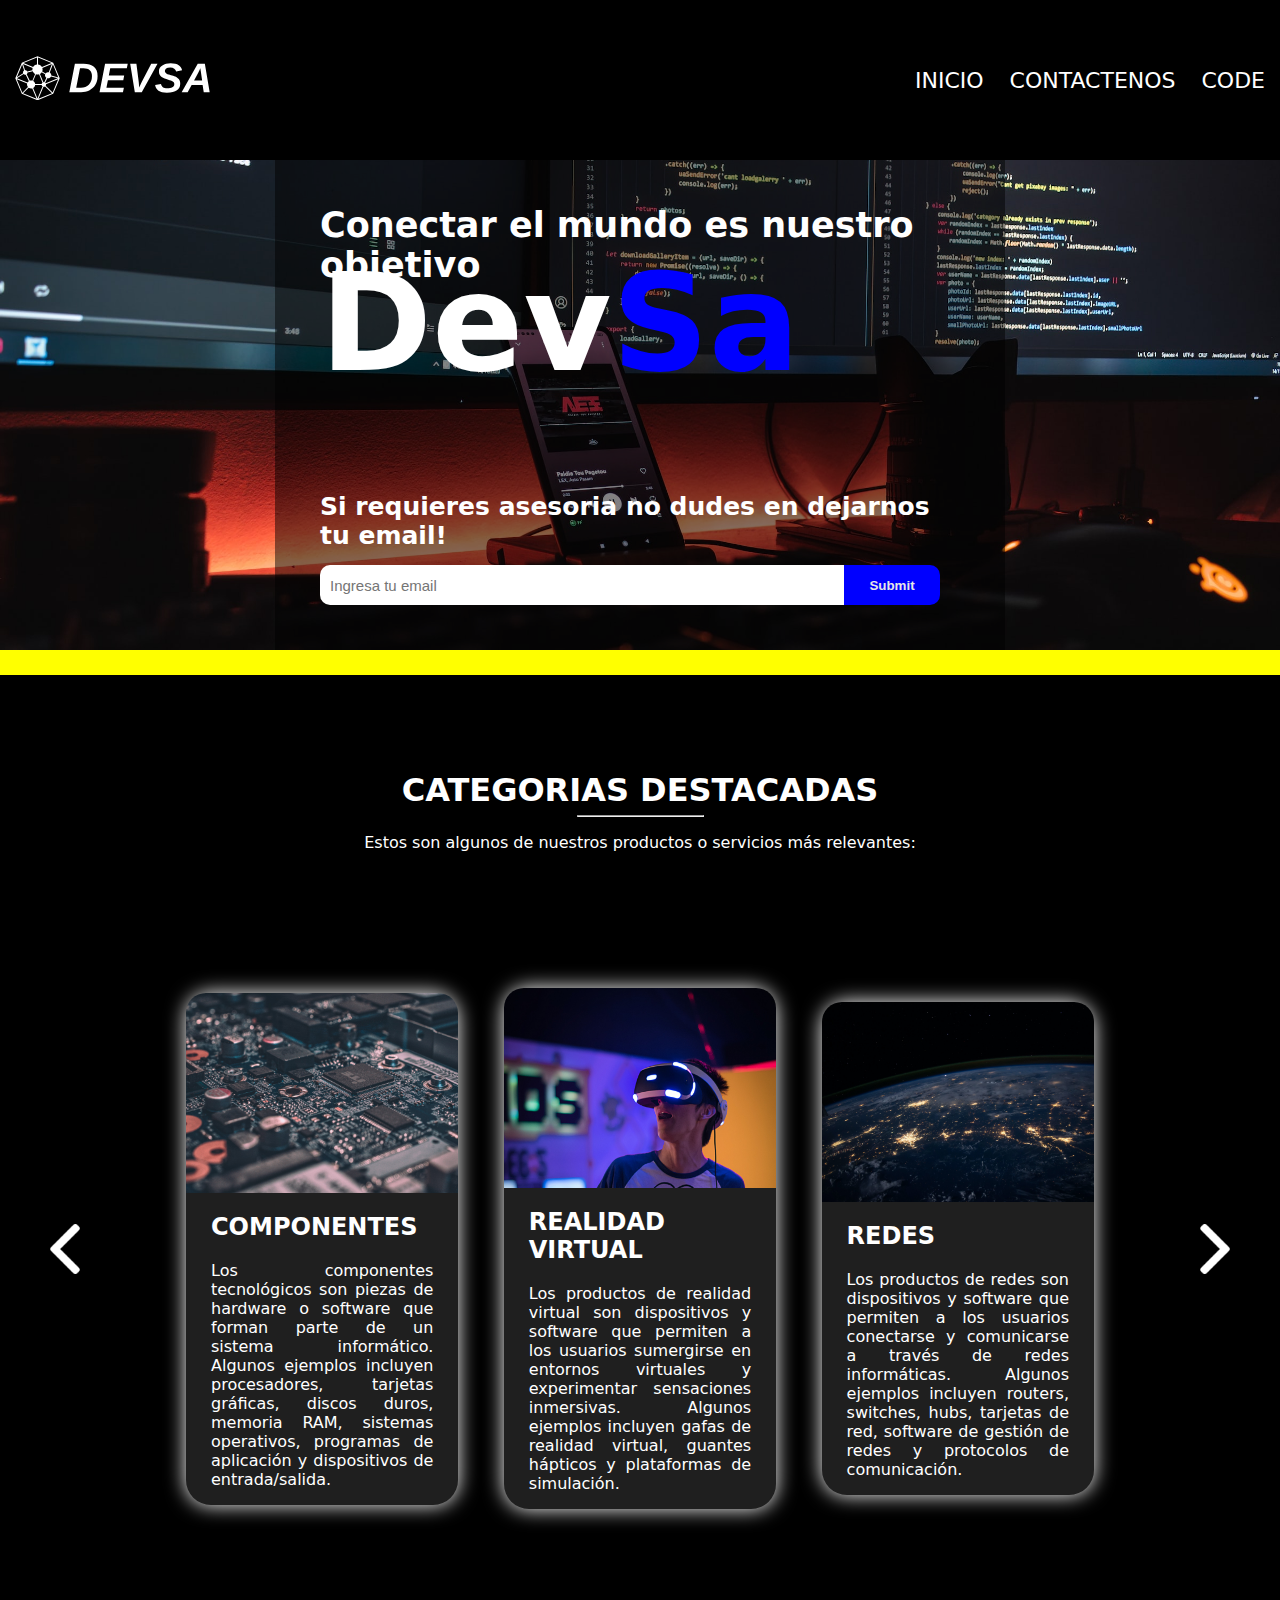
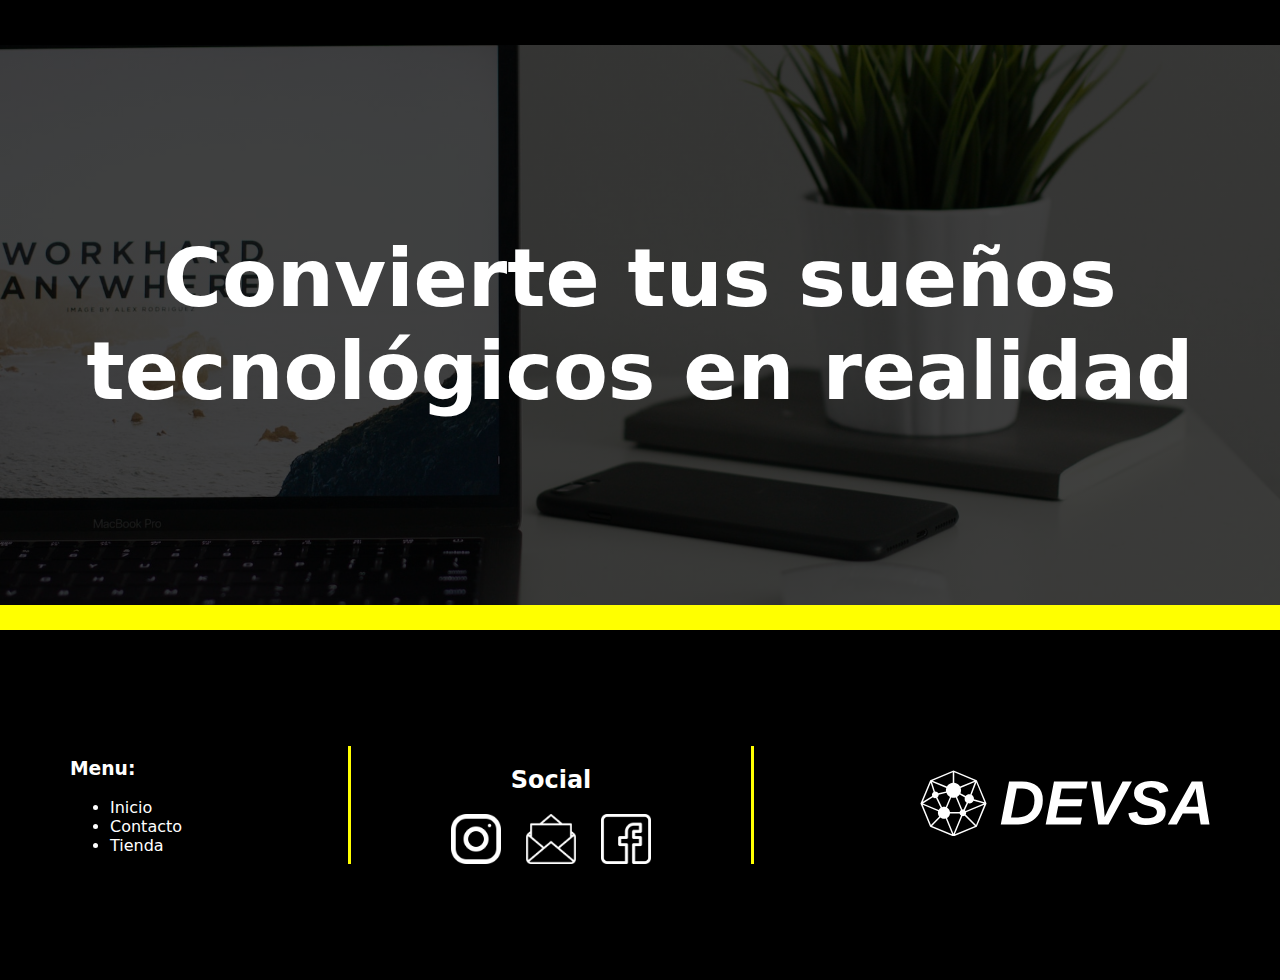
==== commit 19740b15: "Seccion de codigos" ====
--- a/index.html
+++ b/index.html
@@ -16,7 +16,7 @@
             <nav>
                 <a href="">INICIO</a>
                 <a href="">CONTACTENOS</a>
-                <a href="">TIENDA</a>
+                <a href="code-information.html">CODE</a>
             </nav>
             <div class="menu-logo-container">
                 <img src="sources/menu.png" alt="" class="menu-logo"/>
--- a/style.css
+++ b/style.css
@@ -245,6 +245,55 @@
     cursor: pointer;
 }
 
+/*
+CODE PAGE**********************************************************
+*/
+
+.code-selection {
+    margin: 5em 0em;
+    display: flex;
+    flex-direction: column;
+    align-items: center;
+}
+
+.select-code-container {
+    display: flex;
+    justify-content: space-evenly;
+}
+
+.select-code-container > img {
+    width: 15%;
+    cursor: pointer;
+}
+
+.code-js-section, .code-css-section, .code-html-section{
+    margin: 5em 6em;
+    display: none;
+}
+
+.button-container{
+    display: flex;
+    justify-content: space-between;
+}
+
+.button-container > button {
+    width: 25%;
+}
+
+.nav-map {
+    width: 25%;
+    height: 40px;
+    font-size: 20px;
+    font-weight: bold;
+    background-color: blue;
+}
+
+.explain-container{
+    border-radius: 0px 0px 15px 15px;
+    background-color: #2c2c2c70;
+    padding: 4em;
+}
+
 @media only screen and (max-width: 576px) {
 
     #product-3{
